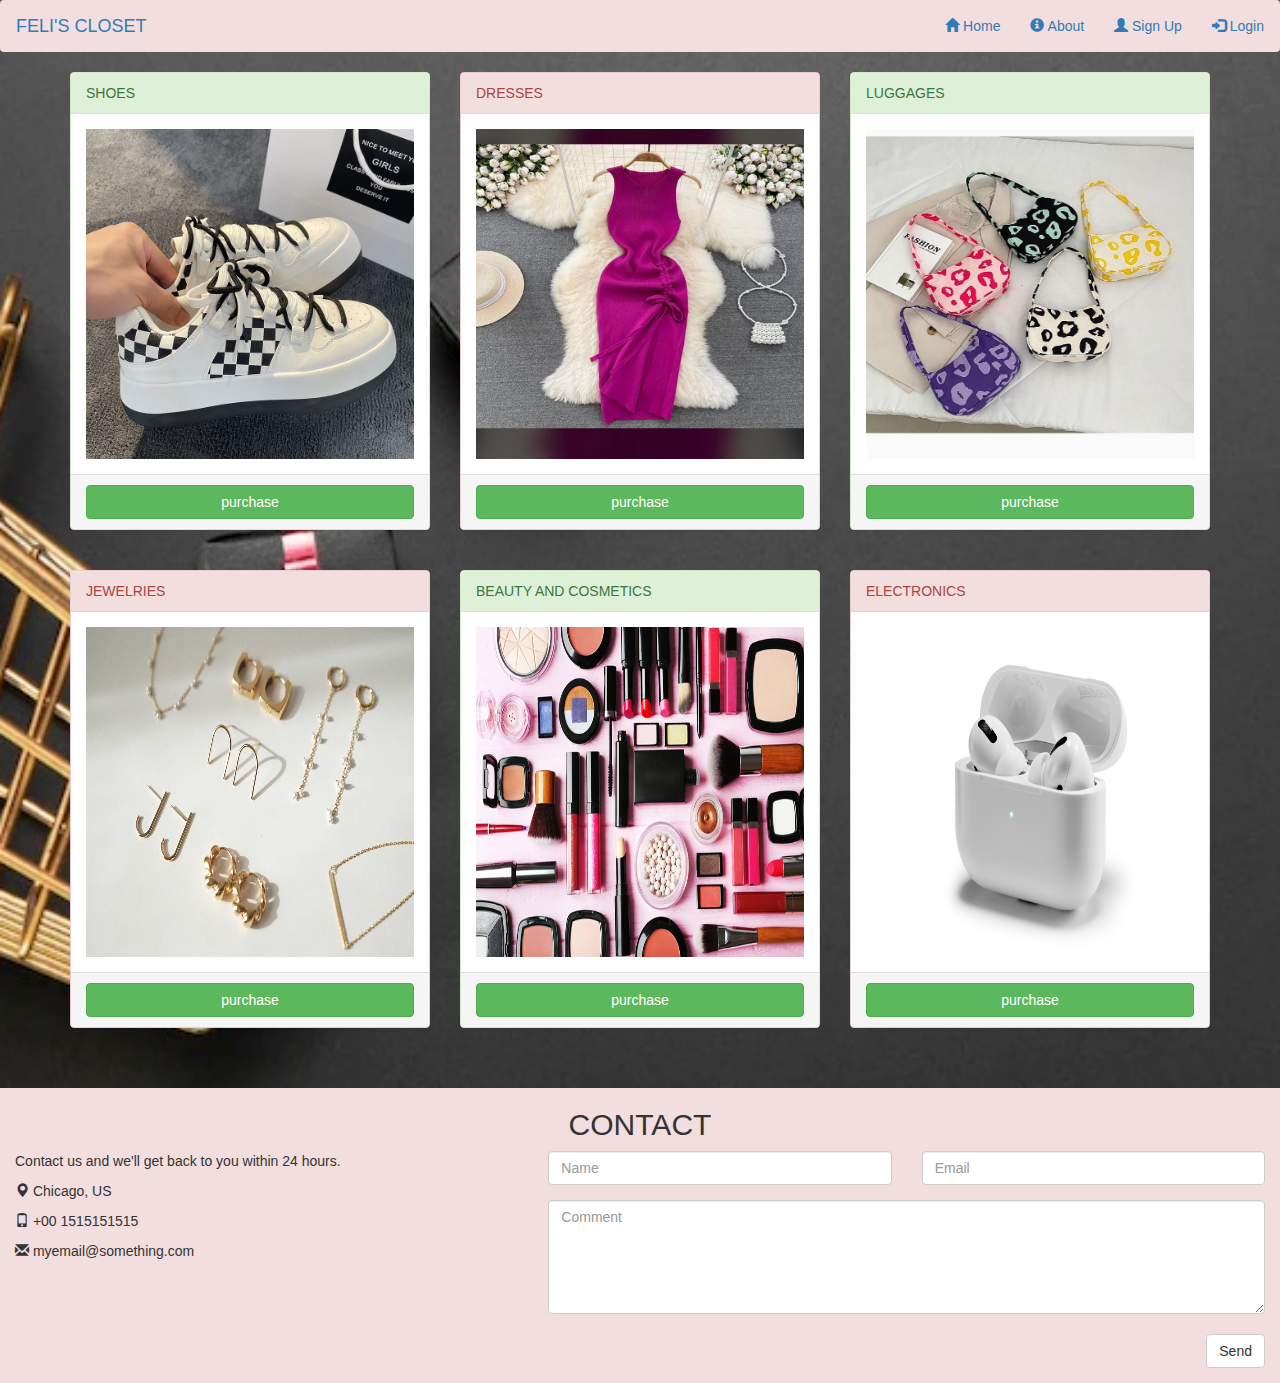
==== index.html @ b036b9ec "my project design" ====
<!DOCTYPE html>
<html lang="en">
<head>
    <meta charset="UTF-8">
    <meta name="viewport" content="width=device-width, initial-scale=1.0">
    <link rel="stylesheet" href="https://maxcdn.bootstrapcdn.com/bootstrap/3.4.1/css/bootstrap.min.css">
    <script src="https://ajax.googleapis.com/ajax/libs/jquery/3.6.4/jquery.min.js"></script>
    <script src="https://maxcdn.bootstrapcdn.com/bootstrap/3.4.1/js/bootstrap.min.js"></script>
    <link rel="stylesheet" href="background.css">
    <title>Online shopping webpage design</title>

</head>
<body>
    <nav class="navbar bg-danger">
        <div class="container-fluid">
          <div class="navbar-header">
            <a class="navbar-brand" href="#">FELI'S CLOSET</a>
          </div>
         
          <ul class="nav navbar-nav navbar-right">
            <li><a href="#"><span class="glyphicon glyphicon-home"></span> Home</a></li>
            <li><a href="#"><span class="glyphicon glyphicon-info-sign"></span> About</a></li>
            <li><a href="#"><span class="glyphicon glyphicon-user"></span> Sign Up</a></li>
            <li><a href="#"><span class="glyphicon glyphicon-log-in"></span> Login</a></li>
          </ul>
        </div>
      </nav>
      <div class="container">    
        <div class="row">
          <div class="col-sm-4">
            <div class="panel panel-success">
              <div class="panel-heading">SHOES</div>
              <div class="panel-body"><img src="./images/shoes.jpg" class="img-responsive" style="width:100%; height: 330px;" alt="Image"></div>
              <div class="panel-footer"><button type="button" class="btn btn-success" style="width: 100%;">purchase</button></div>
            </div>
          </div>
          <div class="col-sm-4"> 
            <div class="panel panel-danger">
              <div class="panel-heading">DRESSES</div>
              <div class="panel-body"><img src="./images/dress.jpg" class="img-responsive" style="width:100%; height: 330px;" alt="Image"></div>
              <div class="panel-footer"><button type="button" class="btn btn-success" style="width: 100%;">purchase</button></div>
            </div>
          </div>
          <div class="col-sm-4"> 
            <div class="panel panel-success">
              <div class="panel-heading">LUGGAGES</div>
              <div class="panel-body"><img src="./images/bags.jpg" class="img-responsive" style="width:100%; height: 330px;" alt="Image"></div>
              <div class="panel-footer"><button type="button" class="btn btn-success" style="width: 100%;">purchase</button></div>
            </div>
          </div>
        </div>
      </div><br>
      
      <div class="container">    
        <div class="row">
          <div class="col-sm-4">
            <div class="panel panel-danger">
              <div class="panel-heading">JEWELRIES</div>
              <div class="panel-body"><img src="./images/jewelry1.jpg" class="img-responsive" style="width:100%; height: 330px;" alt="Image"></div>
              <div class="panel-footer"><button type="button" class="btn btn-success" style="width: 100%;">purchase</button></div>
            </div>
          </div>
          <div class="col-sm-4"> 
            <div class="panel panel-success">
              <div class="panel-heading">BEAUTY AND COSMETICS</div>
              <div class="panel-body"><img src="./images/cosmetics1.jpg" class="img-responsive" style="width:100%; height: 330px;" alt="Image"></div>
              <div class="panel-footer"><button type="button" class="btn btn-success" style="width: 100%;">purchase</button></div>
            </div>
          </div>
          <div class="col-sm-4"> 
            <div class="panel panel-danger">
              <div class="panel-heading">ELECTRONICS</div>
              <div class="panel-body"><img src="./images/airpods.jpg" class="img-responsive" style="width:100%; height: 330px;" alt="Image"></div>
              <div class="panel-footer"><button type="button" class="btn btn-success" style="width: 100%;">purchase</button></div>
            </div>
            </div>
          </div>
        </div>
      </div><br><br>

      <div id="contact" class="container-fluid bg-danger">
        <h2 class="text-center">CONTACT</h2>
        <div class="row">
          <div class="col-sm-5">
            <p>Contact us and we'll get back to you within 24 hours.</p>
            <p><span class="glyphicon glyphicon-map-marker"></span> Chicago, US</p>
            <p><span class="glyphicon glyphicon-phone"></span> +00 1515151515</p>
            <p><span class="glyphicon glyphicon-envelope"></span> myemail@something.com</p>
          </div>
          <div class="col-sm-7 slideanim">
            <div class="row">
              <div class="col-sm-6 form-group">
                <input class="form-control" id="name" name="name" placeholder="Name" type="text" required>
              </div>
              <div class="col-sm-6 form-group">
                <input class="form-control" id="email" name="email" placeholder="Email" type="email" required>
              </div>
            </div>
            <textarea class="form-control" id="comments" name="comments" placeholder="Comment" rows="5"></textarea><br>
            <div class="row">
              <div class="col-sm-12 form-group">
                <button class="btn btn-default pull-right" type="submit">Send</button>
              </div>
            </div>
          </div>
        </div>
      </div>
</body>
</html>
---- background.css ----
body{
    min-height: 100%;
    background-image: url(./images/IMG-2847.jpg);
    background-repeat: no-repeat;
    background-size: cover;
    background-position: center center;
}
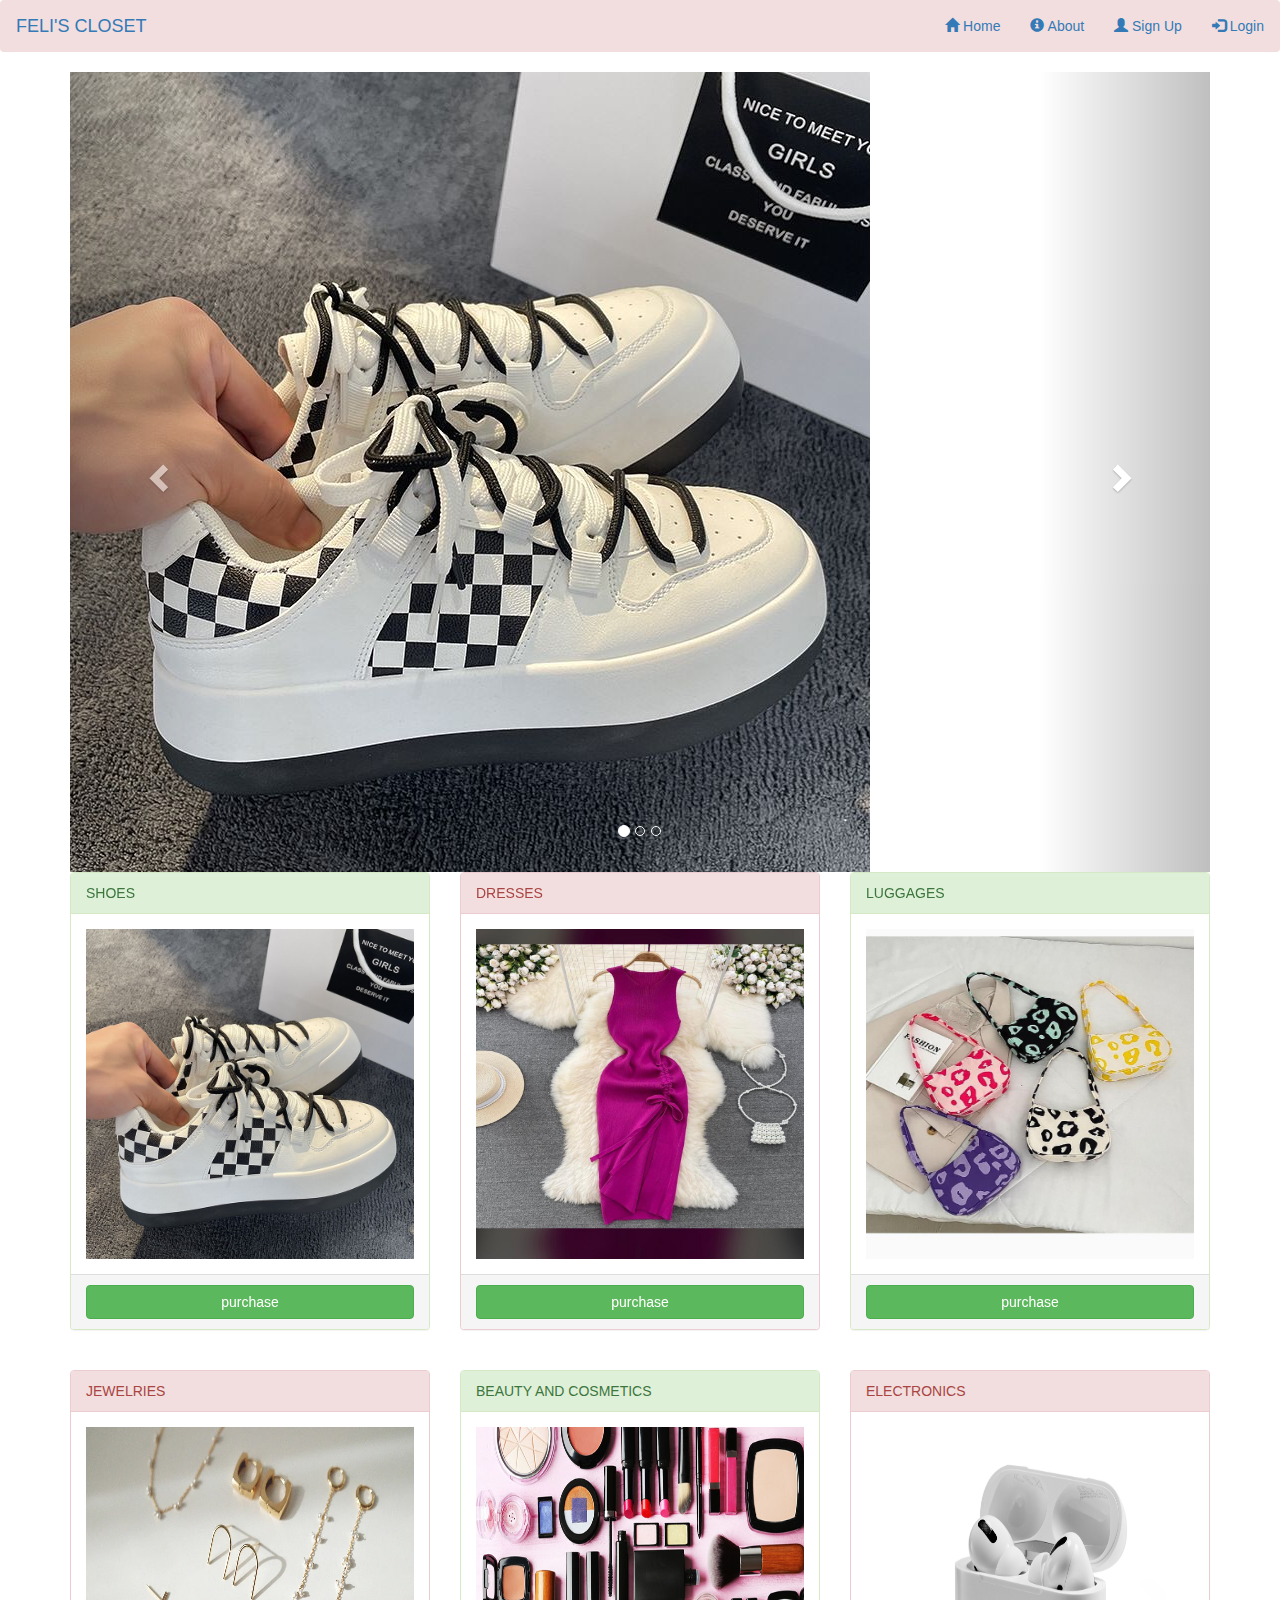
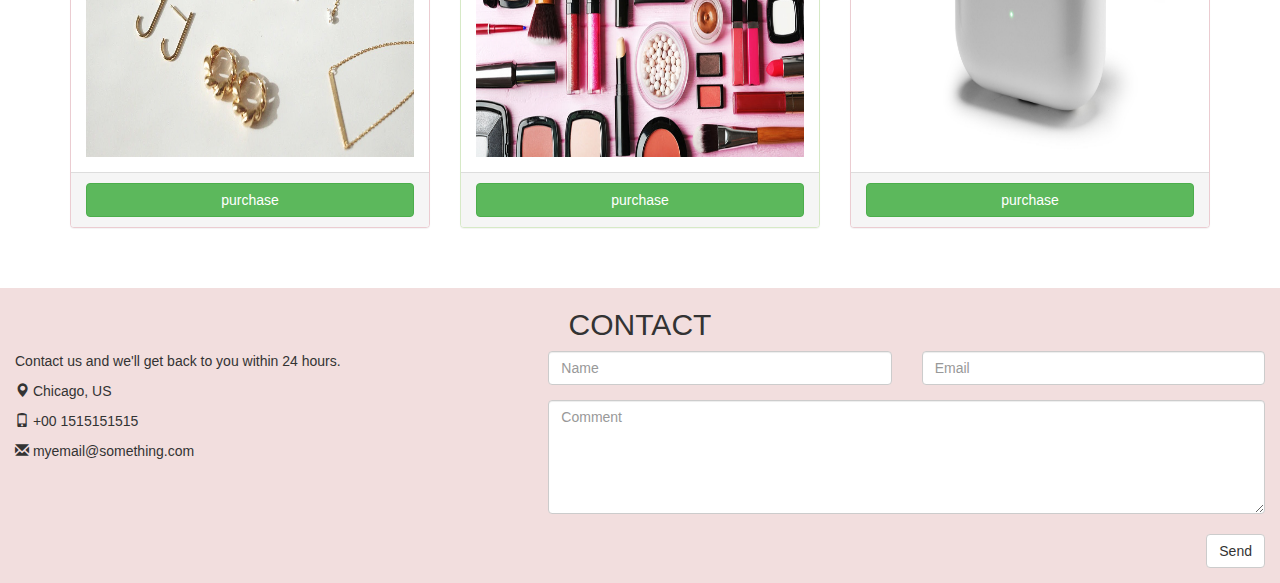
==== commit f46105b9: "sign in form start" ====
--- a/index.html
+++ b/index.html
@@ -6,6 +6,7 @@
     <link rel="stylesheet" href="https://maxcdn.bootstrapcdn.com/bootstrap/3.4.1/css/bootstrap.min.css">
     <script src="https://ajax.googleapis.com/ajax/libs/jquery/3.6.4/jquery.min.js"></script>
     <script src="https://maxcdn.bootstrapcdn.com/bootstrap/3.4.1/js/bootstrap.min.js"></script>
+    
     <link rel="stylesheet" href="background.css">
     <title>Online shopping webpage design</title>
 
@@ -25,6 +26,44 @@
           </ul>
         </div>
       </nav>
+      <div class="container">
+        <div id="myCarousel" class="carousel slide" data-ride="carousel">
+          <!-- Indicators -->
+          <ol class="carousel-indicators">
+            <li data-target="#myCarousel" data-slide-to="0" class="active"></li>
+            <li data-target="#myCarousel" data-slide-to="1"></li>
+            <li data-target="#myCarousel" data-slide-to="2"></li>
+          </ol>
+      
+          <!-- Wrapper for slides -->
+          <div class="carousel-inner">
+            <div class="item active">
+              <img src="./images/shoes.jpg" alt="Los Angeles" style="width:100%," style="height: 50;">
+            </div>
+      
+            <div class="item">
+              <img src="./images/shoes.jpg" alt="Chicago" style="width:100%;" style="height: 50;">
+            </div>
+          
+            <div class="item">
+              <img src="./images/shoes.jpg" alt="New york" style="width:100%;" style="height:50;">
+            </div>
+          </div>
+      
+          <!-- Left and right controls -->
+          <a class="left carousel-control" href="#myCarousel" data-slide="prev">
+            <span class="glyphicon glyphicon-chevron-left"></span>
+            <span class="sr-only">Previous</span>
+          </a>
+          <a class="right carousel-control" href="#myCarousel" data-slide="next">
+            <span class="glyphicon glyphicon-chevron-right"></span>
+            <span class="sr-only">Next</span>
+          </a>
+        </div>
+      </div>
+      
+
+      
       <div class="container">    
         <div class="row">
           <div class="col-sm-4">
--- a/background.css
+++ b/background.css
@@ -1,7 +1,7 @@
 body{
-    min-height: 100%;
-    background-image: url(./images/IMG-2847.jpg);
+    min-height: 50;
+    background-color:white;
     background-repeat: no-repeat;
     background-size: cover;
     background-position: center center;
-}+}
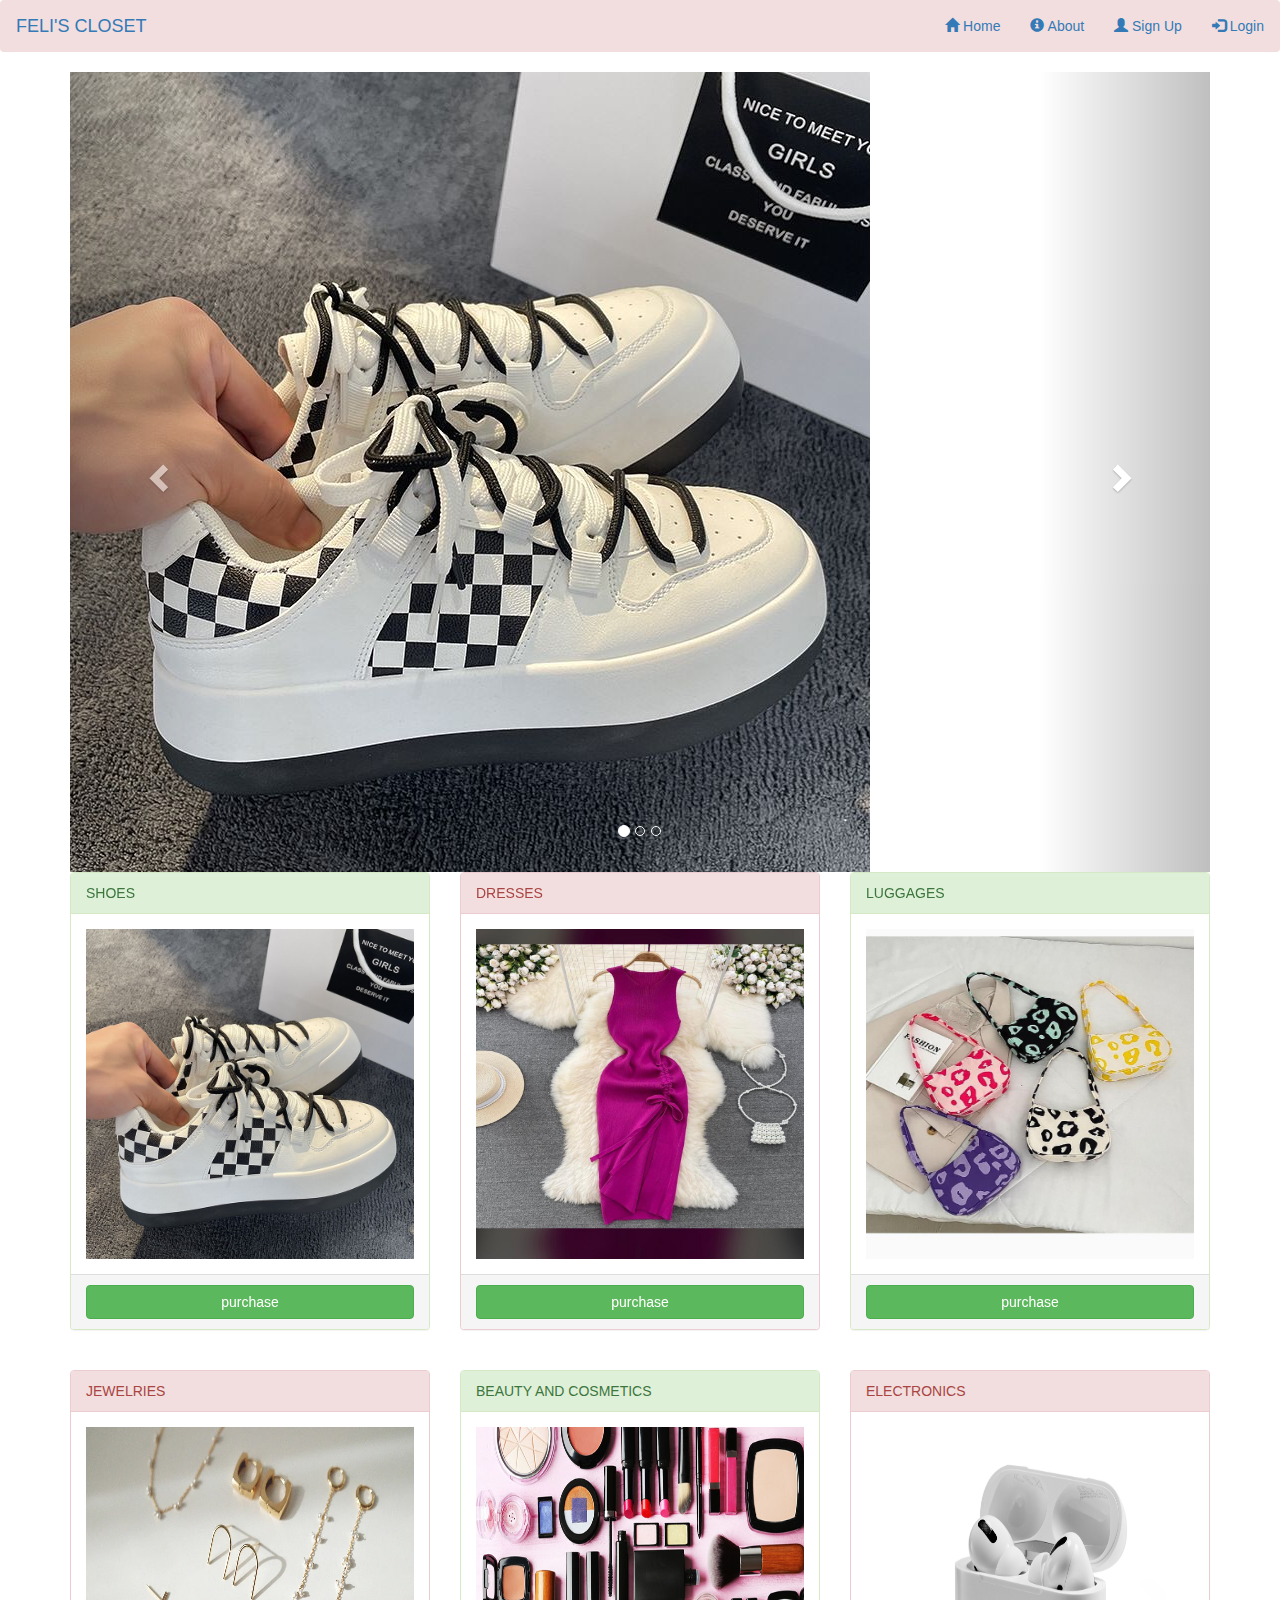
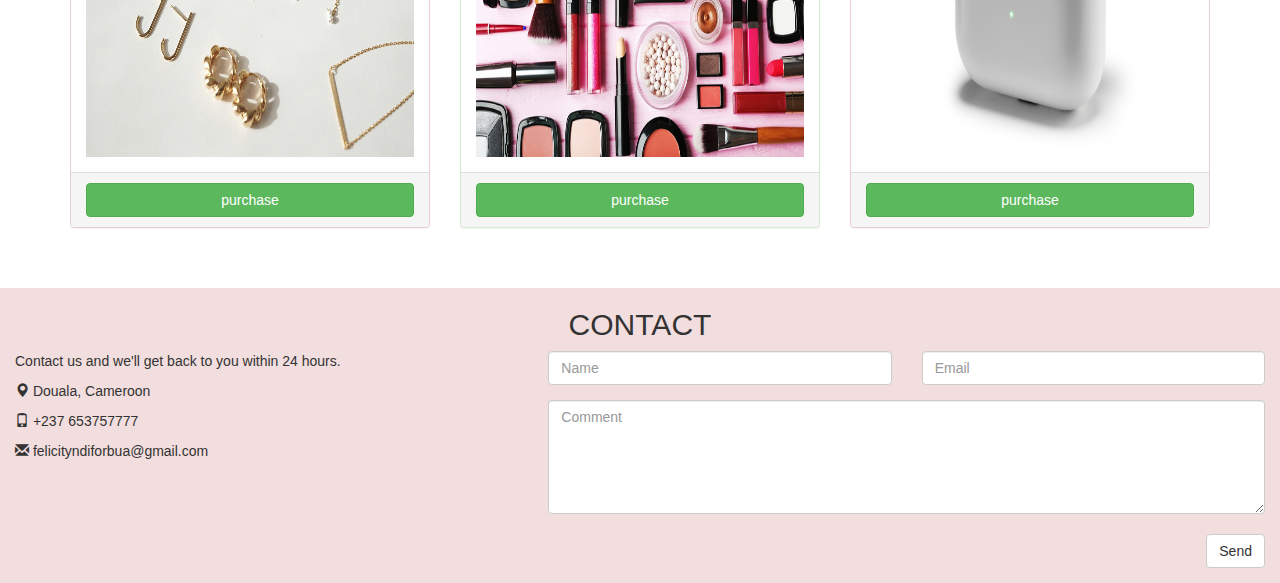
==== commit bd280239: "log_in form" ====
--- a/index.html
+++ b/index.html
@@ -122,9 +122,9 @@
         <div class="row">
           <div class="col-sm-5">
             <p>Contact us and we'll get back to you within 24 hours.</p>
-            <p><span class="glyphicon glyphicon-map-marker"></span> Chicago, US</p>
-            <p><span class="glyphicon glyphicon-phone"></span> +00 1515151515</p>
-            <p><span class="glyphicon glyphicon-envelope"></span> myemail@something.com</p>
+            <p><span class="glyphicon glyphicon-map-marker"></span> Douala, Cameroon</p>
+            <p><span class="glyphicon glyphicon-phone"></span> +237 653757777</p>
+            <p><span class="glyphicon glyphicon-envelope"></span> felicityndiforbua@gmail.com</p>
           </div>
           <div class="col-sm-7 slideanim">
             <div class="row">
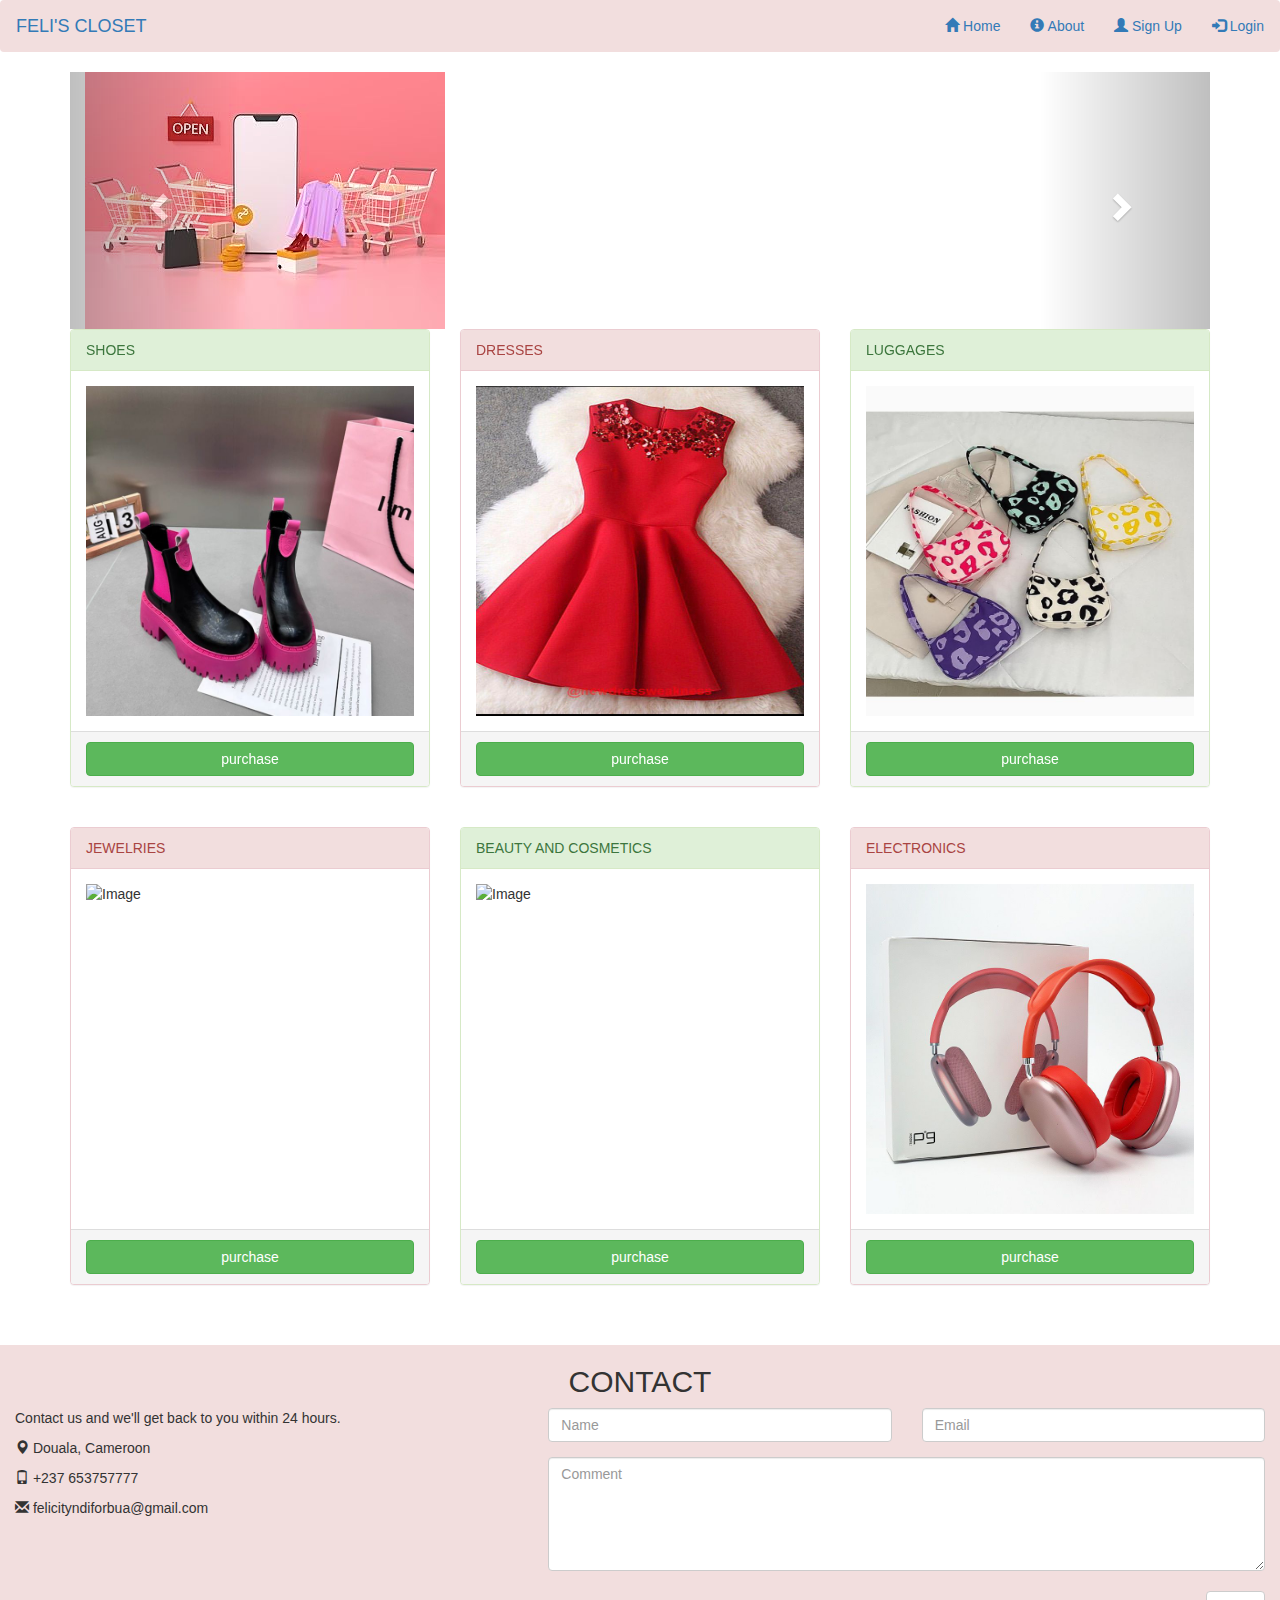
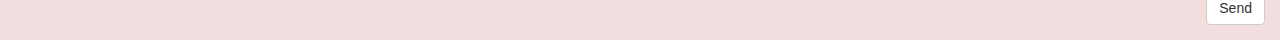
==== commit b3653a34: "first commit" ====
--- a/index.html
+++ b/index.html
@@ -37,16 +37,16 @@
       
           <!-- Wrapper for slides -->
           <div class="carousel-inner">
-            <div class="item active">
-              <img src="./images/shoes.jpg" alt="Los Angeles" style="width:100%," style="height: 50;">
+            <div class="item active container">
+              <img src="./images/SLIDE1.JPG" alt="Los Angeles"> 
             </div>
       
-            <div class="item">
-              <img src="./images/shoes.jpg" alt="Chicago" style="width:100%;" style="height: 50;">
+            <div class="item container">
+              <img src="./images/slide2.JPG" alt="Chicago"> 
             </div>
           
-            <div class="item">
-              <img src="./images/shoes.jpg" alt="New york" style="width:100%;" style="height:50;">
+            <div class="item container">
+              <img src="./images/slide3.jpg" alt="New york" > 
             </div>
           </div>
       
@@ -69,21 +69,21 @@
           <div class="col-sm-4">
             <div class="panel panel-success">
               <div class="panel-heading">SHOES</div>
-              <div class="panel-body"><img src="./images/shoes.jpg" class="img-responsive" style="width:100%; height: 330px;" alt="Image"></div>
+              <div class="panel-body"><img src="./images/pink boots.jpg"class="img-responsive" style="width:100%; height: 330px;" alt="Image"></div>
               <div class="panel-footer"><button type="button" class="btn btn-success" style="width: 100%;">purchase</button></div>
             </div>
           </div>
           <div class="col-sm-4"> 
             <div class="panel panel-danger">
               <div class="panel-heading">DRESSES</div>
-              <div class="panel-body"><img src="./images/dress.jpg" class="img-responsive" style="width:100%; height: 330px;" alt="Image"></div>
+              <div class="panel-body"><img src="./images/red dress.jpg" class="img-responsive" style="width:100%; height: 330px;" alt="Image"></div>
               <div class="panel-footer"><button type="button" class="btn btn-success" style="width: 100%;">purchase</button></div>
             </div>
           </div>
           <div class="col-sm-4"> 
             <div class="panel panel-success">
               <div class="panel-heading">LUGGAGES</div>
-              <div class="panel-body"><img src="./images/bags.jpg" class="img-responsive" style="width:100%; height: 330px;" alt="Image"></div>
+              <div class="panel-body"><img src="./images/w bags.jpg" class="img-responsive" style="width:100%; height: 330px;" alt="Image"></div>
               <div class="panel-footer"><button type="button" class="btn btn-success" style="width: 100%;">purchase</button></div>
             </div>
           </div>
@@ -95,21 +95,21 @@
           <div class="col-sm-4">
             <div class="panel panel-danger">
               <div class="panel-heading">JEWELRIES</div>
-              <div class="panel-body"><img src="./images/jewelry1.jpg" class="img-responsive" style="width:100%; height: 330px;" alt="Image"></div>
+              <div class="panel-body"><img src="./images/jewelry.jpg" class="img-responsive" style="width:100%; height: 330px;" alt="Image"></div>
               <div class="panel-footer"><button type="button" class="btn btn-success" style="width: 100%;">purchase</button></div>
             </div>
           </div>
           <div class="col-sm-4"> 
             <div class="panel panel-success">
               <div class="panel-heading">BEAUTY AND COSMETICS</div>
-              <div class="panel-body"><img src="./images/cosmetics1.jpg" class="img-responsive" style="width:100%; height: 330px;" alt="Image"></div>
+              <div class="panel-body"><img src="./images/cosmetics 3.jpg" class="img-responsive" style="width:100%; height: 330px;" alt="Image"></div>
               <div class="panel-footer"><button type="button" class="btn btn-success" style="width: 100%;">purchase</button></div>
             </div>
           </div>
           <div class="col-sm-4"> 
             <div class="panel panel-danger">
               <div class="panel-heading">ELECTRONICS</div>
-              <div class="panel-body"><img src="./images/airpods.jpg" class="img-responsive" style="width:100%; height: 330px;" alt="Image"></div>
+              <div class="panel-body"><img src="./images/headset.jpg" class="img-responsive" style="width:100%; height: 330px;" alt="Image"></div>
               <div class="panel-footer"><button type="button" class="btn btn-success" style="width: 100%;">purchase</button></div>
             </div>
             </div>
--- a/background.css
+++ b/background.css
@@ -1,7 +1,9 @@
-body{
+.container{
     min-height: 50;
     background-color:white;
     background-repeat: no-repeat;
     background-size: cover;
     background-position: center center;
+    background-size: cover; 
 }
+
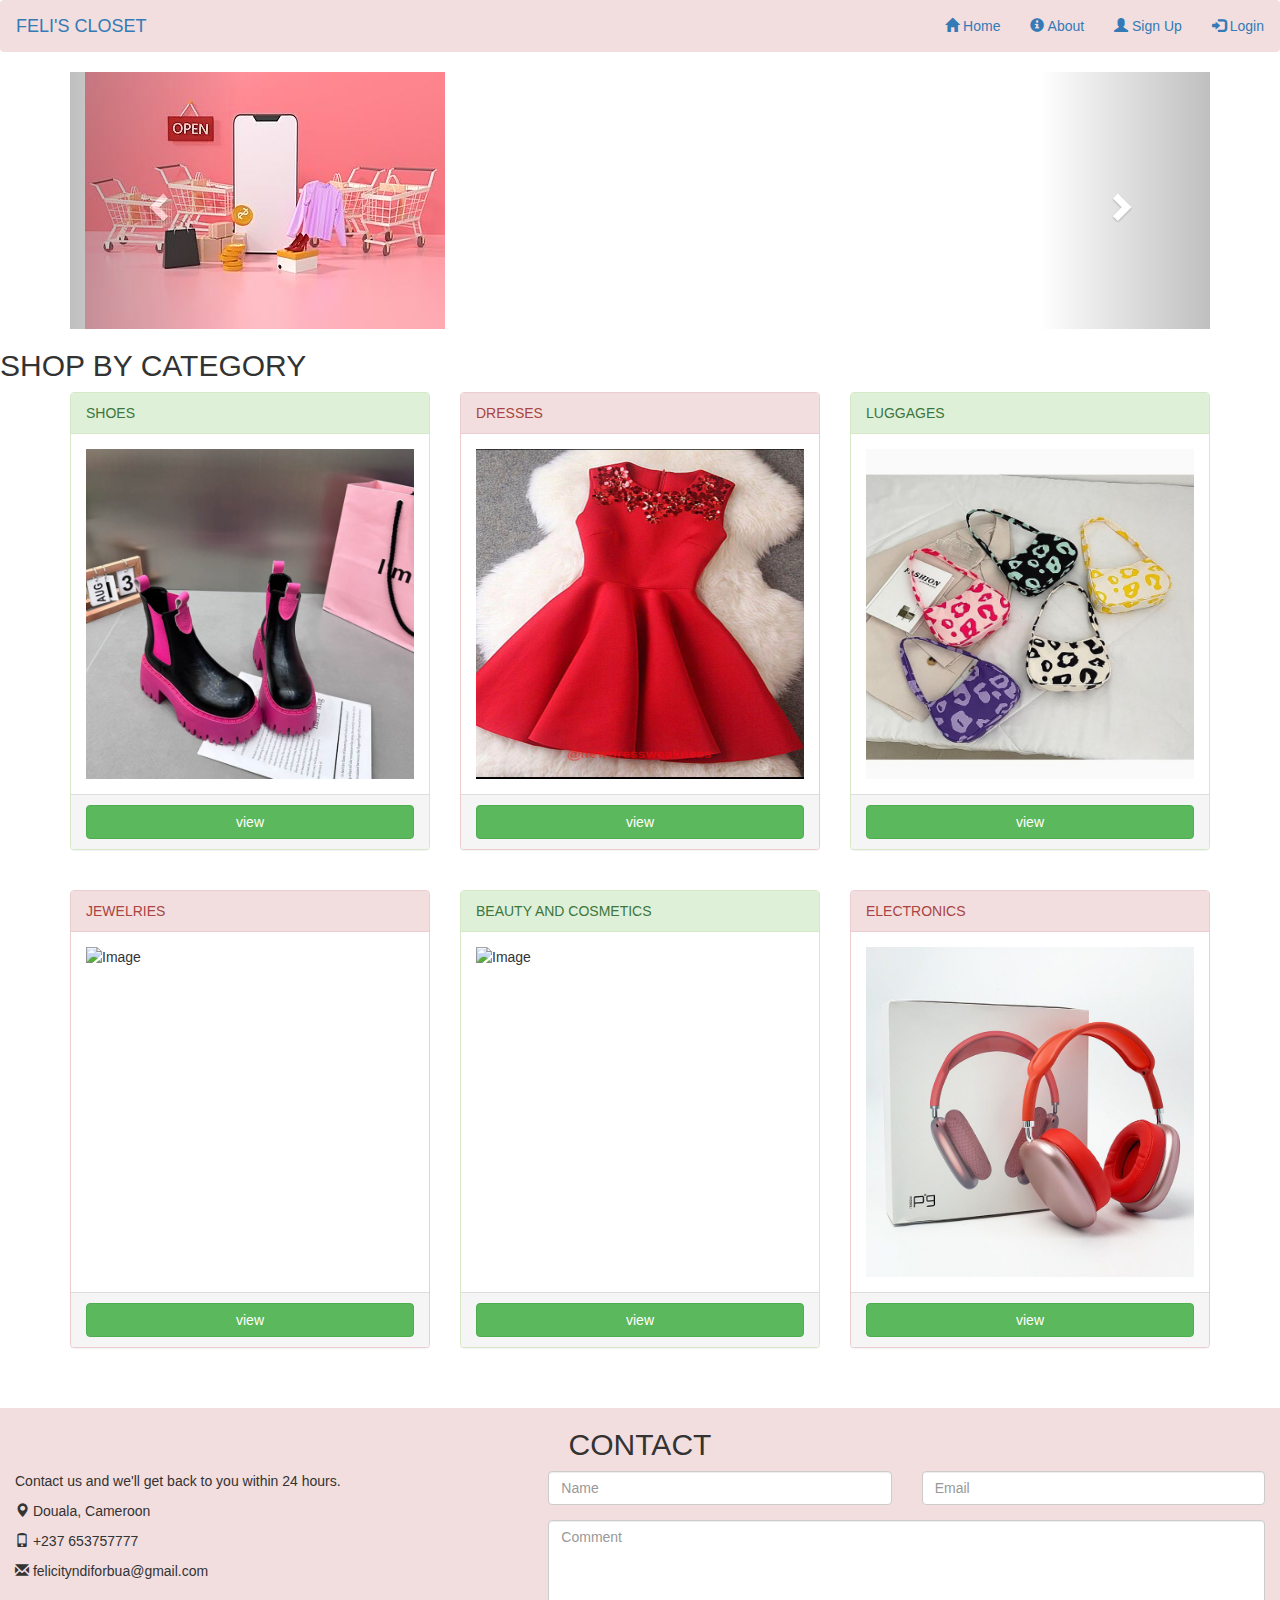
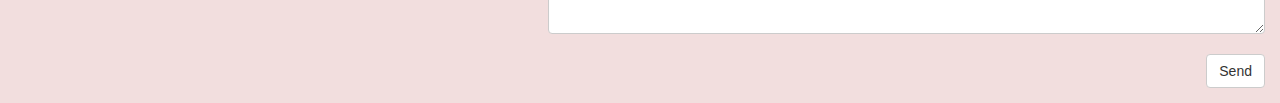
==== commit f5912ecf: "my changes" ====
--- a/index.html
+++ b/index.html
@@ -61,7 +61,8 @@
           </a>
         </div>
       </div>
-      
+       
+      <h2>SHOP BY CATEGORY</h2>
 
       
       <div class="container">    
@@ -70,21 +71,21 @@
             <div class="panel panel-success">
               <div class="panel-heading">SHOES</div>
               <div class="panel-body"><img src="./images/pink boots.jpg"class="img-responsive" style="width:100%; height: 330px;" alt="Image"></div>
-              <div class="panel-footer"><button type="button" class="btn btn-success" style="width: 100%;">purchase</button></div>
+              <div class="panel-footer"><button type="button" class="btn btn-success" style="width: 100%;">view</button></div>
             </div>
           </div>
           <div class="col-sm-4"> 
             <div class="panel panel-danger">
               <div class="panel-heading">DRESSES</div>
               <div class="panel-body"><img src="./images/red dress.jpg" class="img-responsive" style="width:100%; height: 330px;" alt="Image"></div>
-              <div class="panel-footer"><button type="button" class="btn btn-success" style="width: 100%;">purchase</button></div>
+              <div class="panel-footer"><button type="button" class="btn btn-success" style="width: 100%;">view</button></div>
             </div>
           </div>
           <div class="col-sm-4"> 
             <div class="panel panel-success">
               <div class="panel-heading">LUGGAGES</div>
               <div class="panel-body"><img src="./images/w bags.jpg" class="img-responsive" style="width:100%; height: 330px;" alt="Image"></div>
-              <div class="panel-footer"><button type="button" class="btn btn-success" style="width: 100%;">purchase</button></div>
+              <div class="panel-footer"><button type="button" class="btn btn-success" style="width: 100%;">view</button></div>
             </div>
           </div>
         </div>
@@ -96,21 +97,21 @@
             <div class="panel panel-danger">
               <div class="panel-heading">JEWELRIES</div>
               <div class="panel-body"><img src="./images/jewelry.jpg" class="img-responsive" style="width:100%; height: 330px;" alt="Image"></div>
-              <div class="panel-footer"><button type="button" class="btn btn-success" style="width: 100%;">purchase</button></div>
+              <div class="panel-footer"><button type="button" class="btn btn-success" style="width: 100%;">view</button></div>
             </div>
           </div>
           <div class="col-sm-4"> 
             <div class="panel panel-success">
               <div class="panel-heading">BEAUTY AND COSMETICS</div>
               <div class="panel-body"><img src="./images/cosmetics 3.jpg" class="img-responsive" style="width:100%; height: 330px;" alt="Image"></div>
-              <div class="panel-footer"><button type="button" class="btn btn-success" style="width: 100%;">purchase</button></div>
+              <div class="panel-footer"><button type="button" class="btn btn-success" style="width: 100%;">view</button></div>
             </div>
           </div>
           <div class="col-sm-4"> 
             <div class="panel panel-danger">
               <div class="panel-heading">ELECTRONICS</div>
               <div class="panel-body"><img src="./images/headset.jpg" class="img-responsive" style="width:100%; height: 330px;" alt="Image"></div>
-              <div class="panel-footer"><button type="button" class="btn btn-success" style="width: 100%;">purchase</button></div>
+              <div class="panel-footer"><button type="button" class="btn btn-success" style="width: 100%;">view</button></div>
             </div>
             </div>
           </div>
